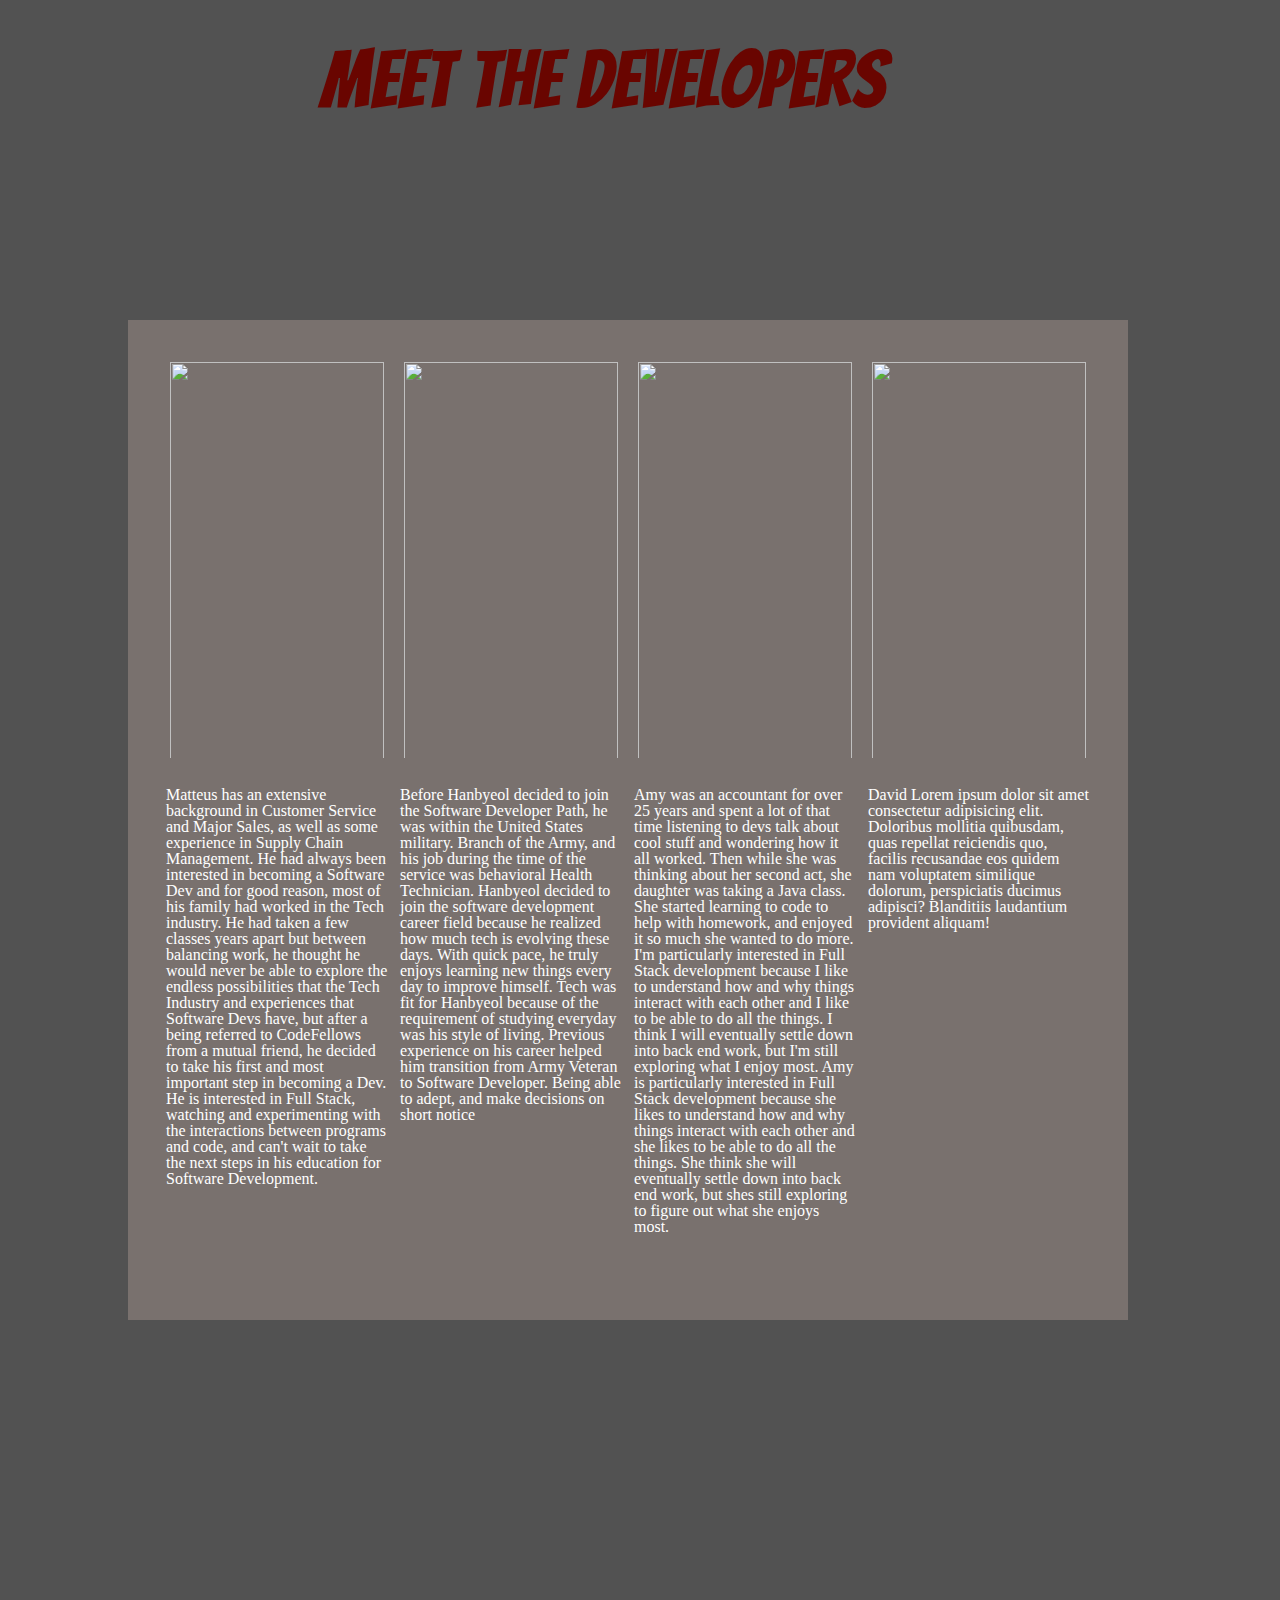
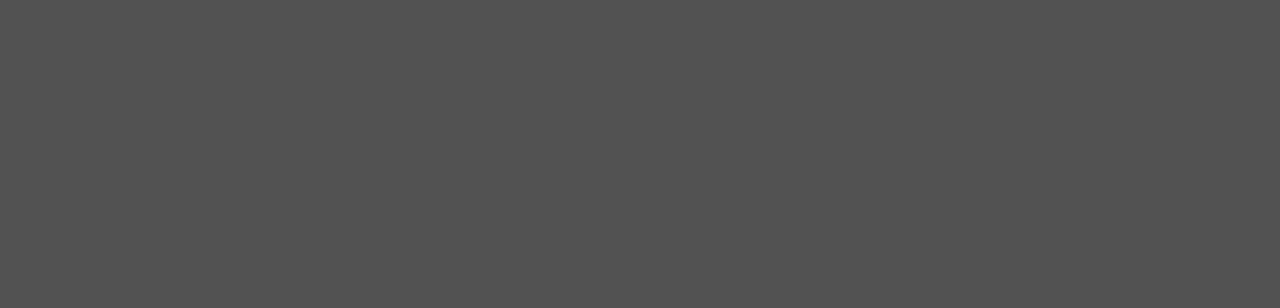
==== meet-the-team.html @ 23ce2481 "Add files via upload" ====
<!DOCTYPE html>
<html>

<head>
  <link rel="stylesheet" href="css/reset.css" />
  <link rel="stylesheet" href="style3.css" />
  <link rel="preconnect" href="https://fonts.googleapis.com">
  <link rel="preconnect" href="https://fonts.gstatic.com" crossorigin>
  <link href="https://fonts.googleapis.com/css2?family=Bangers&family=Edu+VIC+WA+NT+Beginner:wght@500&family=Lato&display=swap" rel="stylesheet">
  <meta charset="utf-8">
</head>

<body>

  <h1>Meet The Developers</h1>
  <main>


    <section>
    <!--  <div class="test"> -->
      <div class="photo-text">
        <img src="43session.jpg">
        <p>Matteus has an extensive background in Customer Service and Major Sales, as well as some experience in Supply Chain Management. He had always been interested in becoming a Software Dev and for good reason, most of his family had worked in the Tech industry. He had taken a few classes years apart but between balancing work, he thought he would never be able to explore the endless possibilities that the Tech Industry and experiences that Software Devs have, but after a being referred to CodeFellows from a mutual friend, he decided to take his first and most important step in becoming a Dev. He is interested in Full Stack, watching and experimenting with the interactions between programs and code, and can't wait to take the next steps in his education for Software Development. </p>
      </div>
      <div class="photo-text">
        <img  src="han.jpeg">
<p>Before Hanbyeol decided to join the Software Developer Path, he was within the United States military. Branch of the Army, and his job during the time of the service was behavioral Health Technician. Hanbyeol decided to join the software development career field because he realized how much tech is evolving these days. With quick pace, he truly enjoys learning new things every day to improve himself. Tech was fit for Hanbyeol because of the requirement of studying everyday was his style of living. Previous experience on his career helped him transition from Army Veteran to Software Developer. Being able to adept, and make decisions on short notice</p>
      </div>
      <div class="photo-text">
        <img src="amy photo.jpeg">
        <p>Amy was an accountant for over 25 years and spent a lot of that time listening to devs talk about cool stuff and wondering how it all worked. Then while she was thinking about her second act, she daughter was taking a Java class. She started learning to code to help with homework, and enjoyed it so much she wanted to do more.
          I'm particularly interested in Full Stack development because I like to understand how and why things interact with each other and I like to be able to do all the things. I think I will eventually settle down into back end work, but I'm still exploring what I enjoy most. 
          Amy is particularly interested in Full Stack development because she likes to understand how and why things interact with each other and she likes to be able to do all the things. She think she will eventually settle down into back end work, but shes still exploring to figure out what she enjoys most.</p>
       </div>
       
        <div class="photo-text">
          <img src="david-photo.jpeg">
        <p> David Lorem ipsum dolor sit amet consectetur adipisicing elit. Doloribus mollitia quibusdam, quas repellat reiciendis quo, facilis recusandae eos quidem nam voluptatem similique dolorum, perspiciatis ducimus adipisci? Blanditiis laudantium provident aliquam! </p> </div>
        <!-- </div> -->
      </section>

</body>

</html>
---- style3.css ----
* {
  box-sizing: border-box;
}

body {
  
  background-color: rgb(82, 82, 82);
  color: rgb(255, 255, 255);
  font-family: 'Edu VIC WA NT Beginner'
cursive;}

h1 {
  font-size: 5rem;
  color: rgb(105, 5, 0);
  line-height: .8;
  margin: 3rem 0 1rem;
  padding-left: 20rem;
  font-family: 'Bangers', cursive;
}






main {
  width: 1024px;
  height: 1700px ;
  margin: 3rem auto;
  display: grid;
  grid-template-columns: 250px 250px 250px 250px;
  grid-template-rows: 10rem 20rem 40%;
}



section {
  
  background-color: rgba(211, 187, 176, 0.3);
  padding: 2rem;
  grid-column-start: 1;
  grid-column-end: 5;
  grid-row-start: 2;
  grid-row-end: 4;
  display: flex;
  justify-content: space-evenly;
  align-items: flex-start;

  
}

section img {
  
  justify-content:space-around;
  width: 100%;
  height:26rem;
  object-fit: cover;
  /* max-height: 26rem; */
  /* max-width: 100%; */
  border: 10px solid transparent;
text-align: center;
}

.photo-text{
width: 280px;
}
.photo-text p {
  padding: 6px;
}
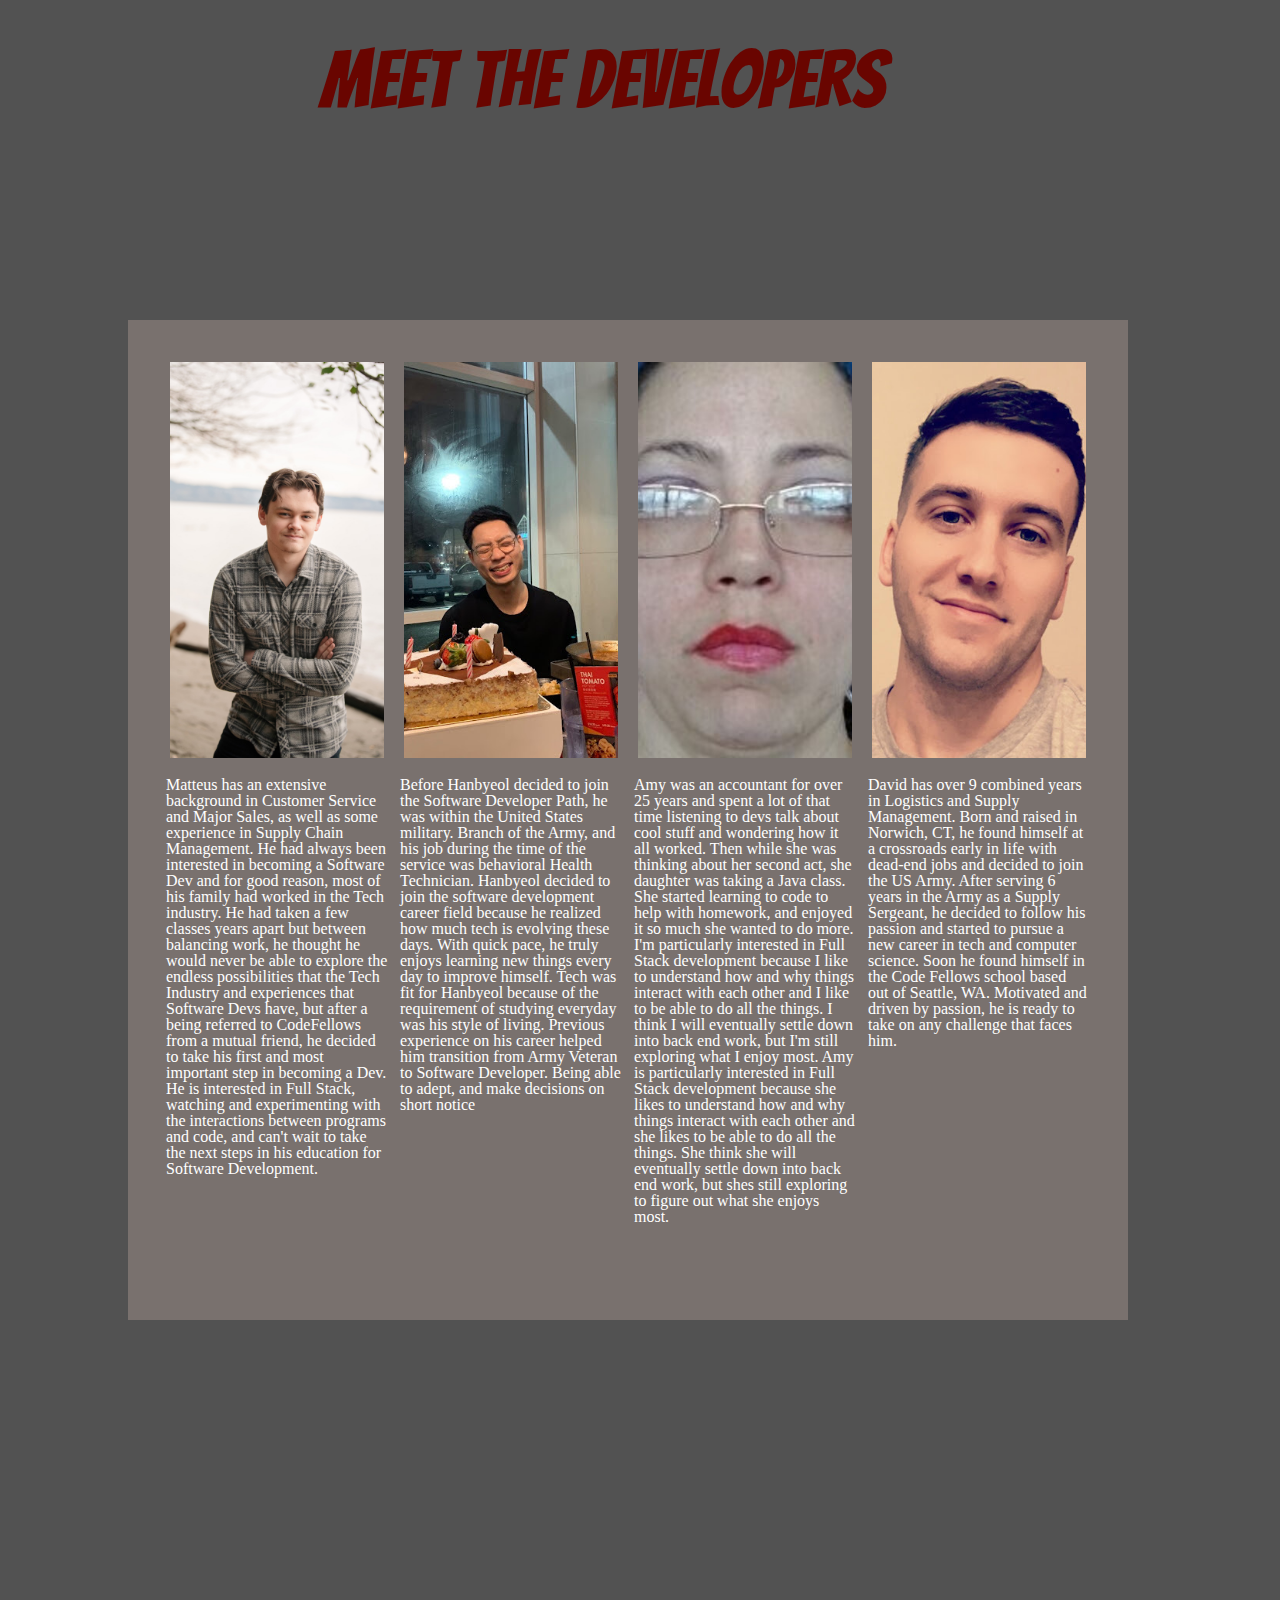
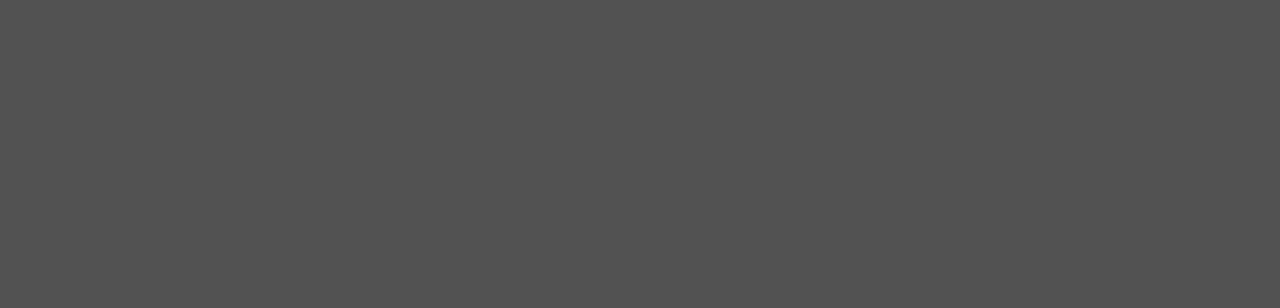
==== commit ed8f7305: "final push" ====
--- a/meet-the-team.html
+++ b/meet-the-team.html
@@ -19,23 +19,23 @@
     <section>
     <!--  <div class="test"> -->
       <div class="photo-text">
-        <img src="43session.jpg">
+        <img src="images/43session.jpg">
         <p>Matteus has an extensive background in Customer Service and Major Sales, as well as some experience in Supply Chain Management. He had always been interested in becoming a Software Dev and for good reason, most of his family had worked in the Tech industry. He had taken a few classes years apart but between balancing work, he thought he would never be able to explore the endless possibilities that the Tech Industry and experiences that Software Devs have, but after a being referred to CodeFellows from a mutual friend, he decided to take his first and most important step in becoming a Dev. He is interested in Full Stack, watching and experimenting with the interactions between programs and code, and can't wait to take the next steps in his education for Software Development. </p>
       </div>
       <div class="photo-text">
-        <img  src="han.jpeg">
+        <img  src="images/han.jpeg">
 <p>Before Hanbyeol decided to join the Software Developer Path, he was within the United States military. Branch of the Army, and his job during the time of the service was behavioral Health Technician. Hanbyeol decided to join the software development career field because he realized how much tech is evolving these days. With quick pace, he truly enjoys learning new things every day to improve himself. Tech was fit for Hanbyeol because of the requirement of studying everyday was his style of living. Previous experience on his career helped him transition from Army Veteran to Software Developer. Being able to adept, and make decisions on short notice</p>
       </div>
       <div class="photo-text">
-        <img src="amy photo.jpeg">
+        <img src="images/amy photo.jpeg">
         <p>Amy was an accountant for over 25 years and spent a lot of that time listening to devs talk about cool stuff and wondering how it all worked. Then while she was thinking about her second act, she daughter was taking a Java class. She started learning to code to help with homework, and enjoyed it so much she wanted to do more.
           I'm particularly interested in Full Stack development because I like to understand how and why things interact with each other and I like to be able to do all the things. I think I will eventually settle down into back end work, but I'm still exploring what I enjoy most. 
           Amy is particularly interested in Full Stack development because she likes to understand how and why things interact with each other and she likes to be able to do all the things. She think she will eventually settle down into back end work, but shes still exploring to figure out what she enjoys most.</p>
        </div>
        
         <div class="photo-text">
-          <img src="david-photo.jpeg">
-        <p> David Lorem ipsum dolor sit amet consectetur adipisicing elit. Doloribus mollitia quibusdam, quas repellat reiciendis quo, facilis recusandae eos quidem nam voluptatem similique dolorum, perspiciatis ducimus adipisci? Blanditiis laudantium provident aliquam! </p> </div>
+          <img src="images/david-photo.jpeg">
+        <p>David has over 9 combined years in Logistics and Supply Management. Born and raised in Norwich, CT, he found himself at a crossroads early in life with dead-end jobs and decided to join the US Army. After serving 6 years in the Army as a Supply Sergeant, he decided to follow his passion and started to pursue a new career in tech and computer science. Soon he found himself in the Code Fellows school based out of Seattle, WA. Motivated and driven by passion, he is ready to take on any challenge that faces him.</p> </div>
         <!-- </div> -->
       </section>
 
